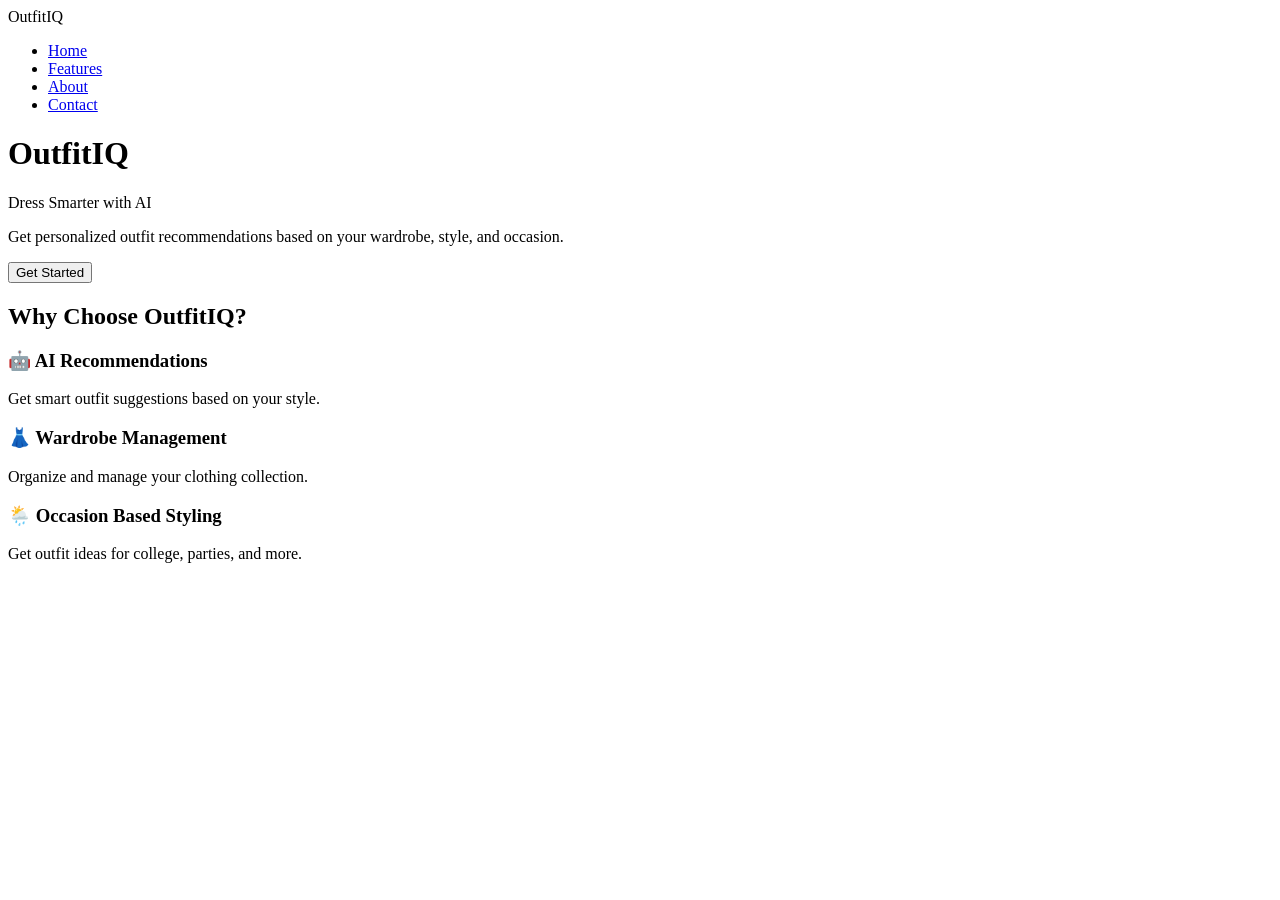
==== templates/index.html @ 1c7b590e "Initial OutfitIQ landing page" ====
<!DOCTYPE html>
<html>
<head>
    <title>OutfitIQ</title>
    <link rel="stylesheet" href="{{ url_for('static', filename='style.css') }}">
</head>
<body>

    <nav>
        <div class="logo">OutfitIQ</div>

        <ul>
            <li><a href="#">Home</a></li>
            <li><a href="#">Features</a></li>
            <li><a href="#">About</a></li>
            <li><a href="#">Contact</a></li>
        </ul>
    </nav>

    <div class="hero">
        <h1>OutfitIQ</h1>

        <p class="tagline">
            Dress Smarter with AI
        </p>

        <p class="description">
            Get personalized outfit recommendations
            based on your wardrobe, style, and occasion.
        </p>

        <button>Get Started</button>
    </div>
    <section class="features">
        <h2>Why Choose OutfitIQ?</h2>

        <div class="feature-container">

            <div class="feature-card">
                <h3>🤖 AI Recommendations</h3>
                <p>Get smart outfit suggestions based on your style.</p>
            </div>

            <div class="feature-card">
                <h3>👗 Wardrobe Management</h3>
                <p>Organize and manage your clothing collection.</p>
            </div>

            <div class="feature-card">
                <h3>🌦️ Occasion Based Styling</h3>
                <p>Get outfit ideas for college, parties, and more.</p>
            </div>

        </div>
    </section>

</body>
</html>
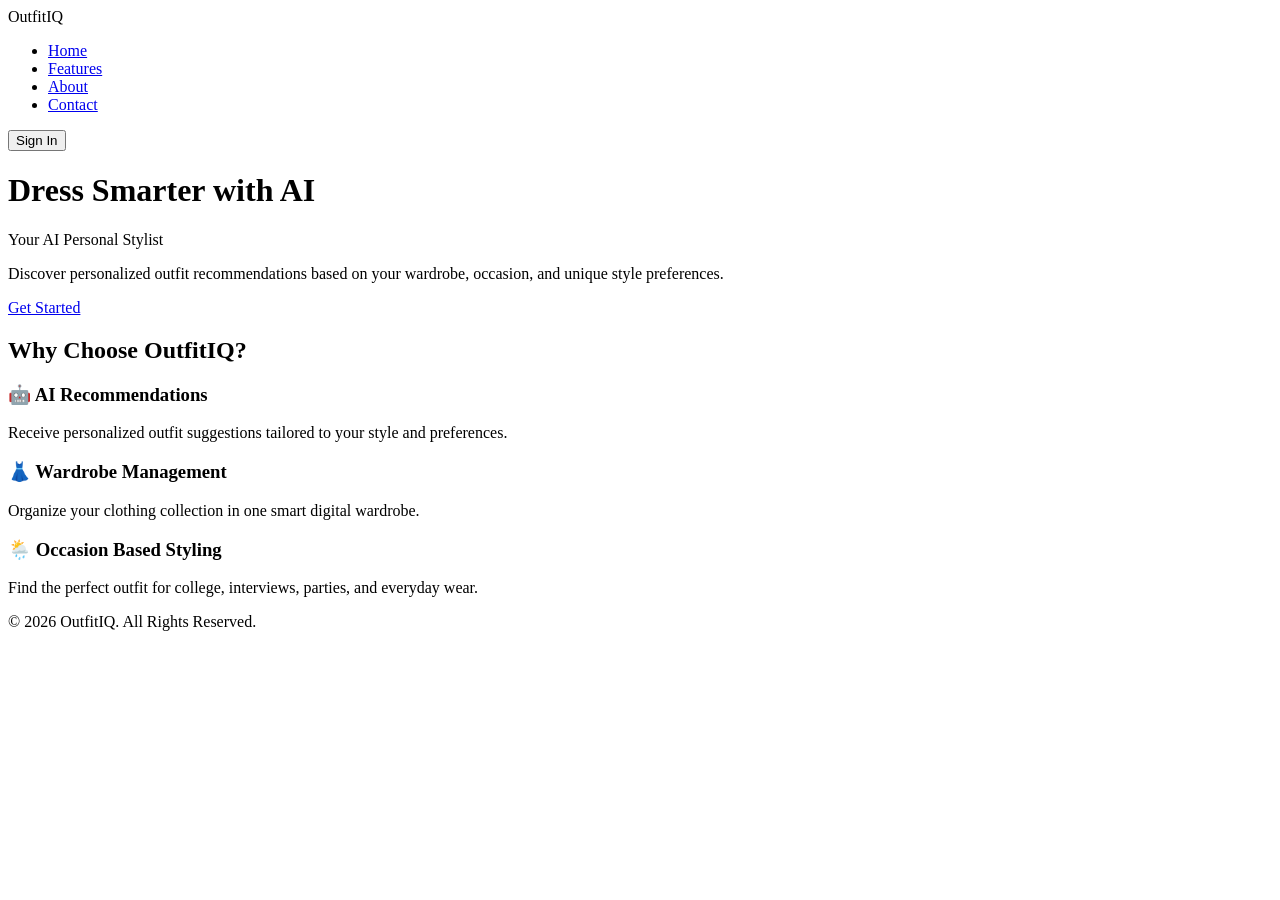
==== commit 012d5491: "Version 0.2: Improve OutfitIQ landing page" ====
--- a/templates/index.html
+++ b/templates/index.html
@@ -9,50 +9,56 @@
     <nav>
         <div class="logo">OutfitIQ</div>
 
-        <ul>
+        <ul class="nav-links">
             <li><a href="#">Home</a></li>
             <li><a href="#">Features</a></li>
             <li><a href="#">About</a></li>
             <li><a href="#">Contact</a></li>
         </ul>
+
+        <button class="login-btn">Sign In</button>
     </nav>
 
     <div class="hero">
-        <h1>OutfitIQ</h1>
+        <h1>Dress Smarter with AI</h1>
 
-        <p class="tagline">
-            Dress Smarter with AI
-        </p>
+    <p class="tagline">
+        Your AI Personal Stylist
+    </p>
 
-        <p class="description">
-            Get personalized outfit recommendations
-            based on your wardrobe, style, and occasion.
-        </p>
+    <p class="description">
+        Discover personalized outfit recommendations based on your wardrobe,
+        occasion, and unique style preferences.
+    </p>
 
-        <button>Get Started</button>
+    <a href="#features" class="btn">Get Started</a>
     </div>
-    <section class="features">
+    <section id="features" class="features">
         <h2>Why Choose OutfitIQ?</h2>
 
         <div class="feature-container">
 
             <div class="feature-card">
                 <h3>🤖 AI Recommendations</h3>
-                <p>Get smart outfit suggestions based on your style.</p>
+                <p>Receive personalized outfit suggestions tailored to your style and preferences.</p>
             </div>
 
             <div class="feature-card">
                 <h3>👗 Wardrobe Management</h3>
-                <p>Organize and manage your clothing collection.</p>
+                <p>Organize your clothing collection in one smart digital wardrobe.</p>
             </div>
 
             <div class="feature-card">
                 <h3>🌦️ Occasion Based Styling</h3>
-                <p>Get outfit ideas for college, parties, and more.</p>
+                <p>Find the perfect outfit for college, interviews, parties, and everyday wear.</p>
             </div>
 
         </div>
     </section>
+<footer>
+    <p>© 2026 OutfitIQ. All Rights Reserved.</p>
+</footer>
 
 </body>
+
 </html>
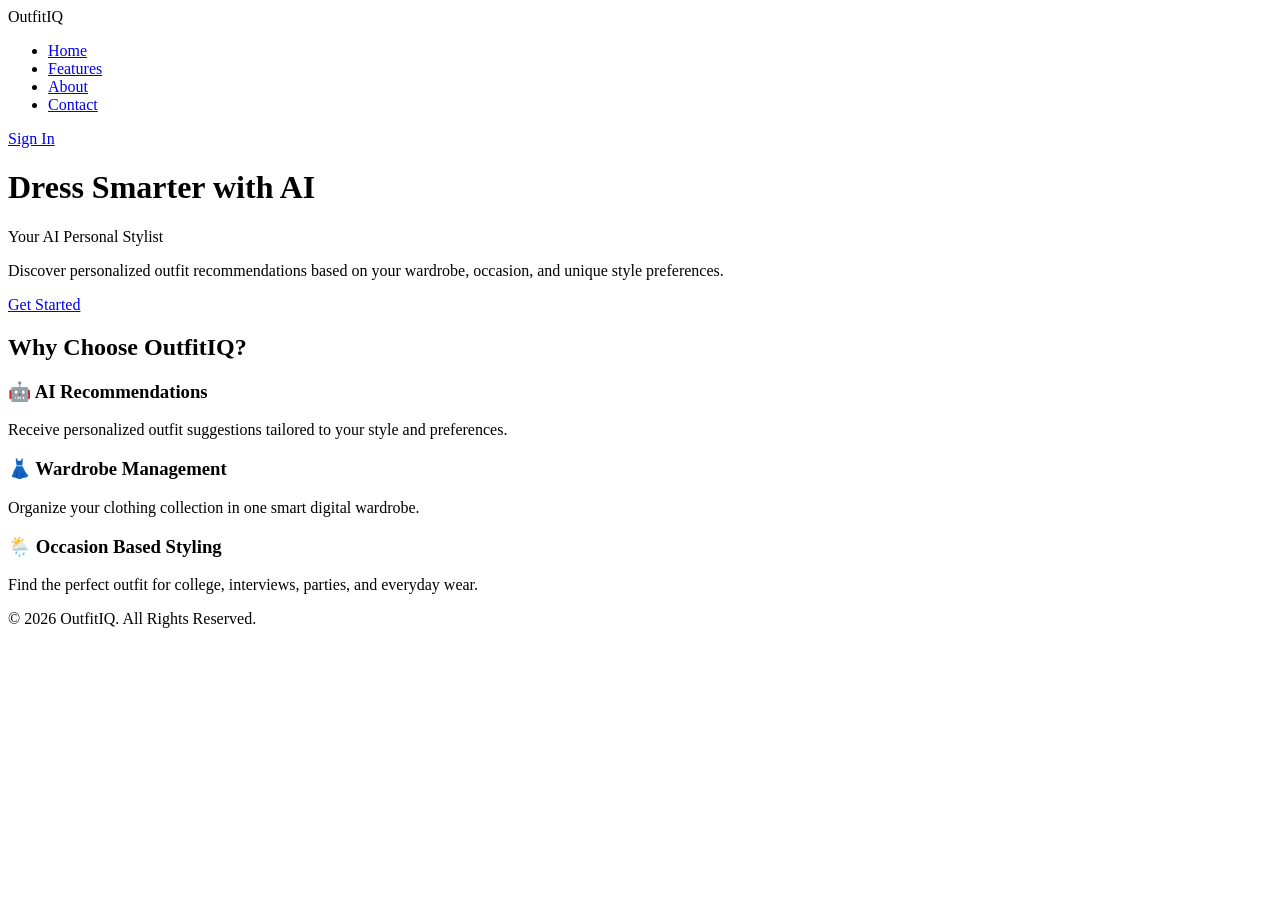
==== commit 9c2aa1c8: "Add responsive sign in page" ====
--- a/templates/index.html
+++ b/templates/index.html
@@ -16,7 +16,7 @@
             <li><a href="#">Contact</a></li>
         </ul>
 
-        <button class="login-btn">Sign In</button>
+        <a href="/signin" class="login-btn">Sign In</a>
     </nav>
 
     <div class="hero">
